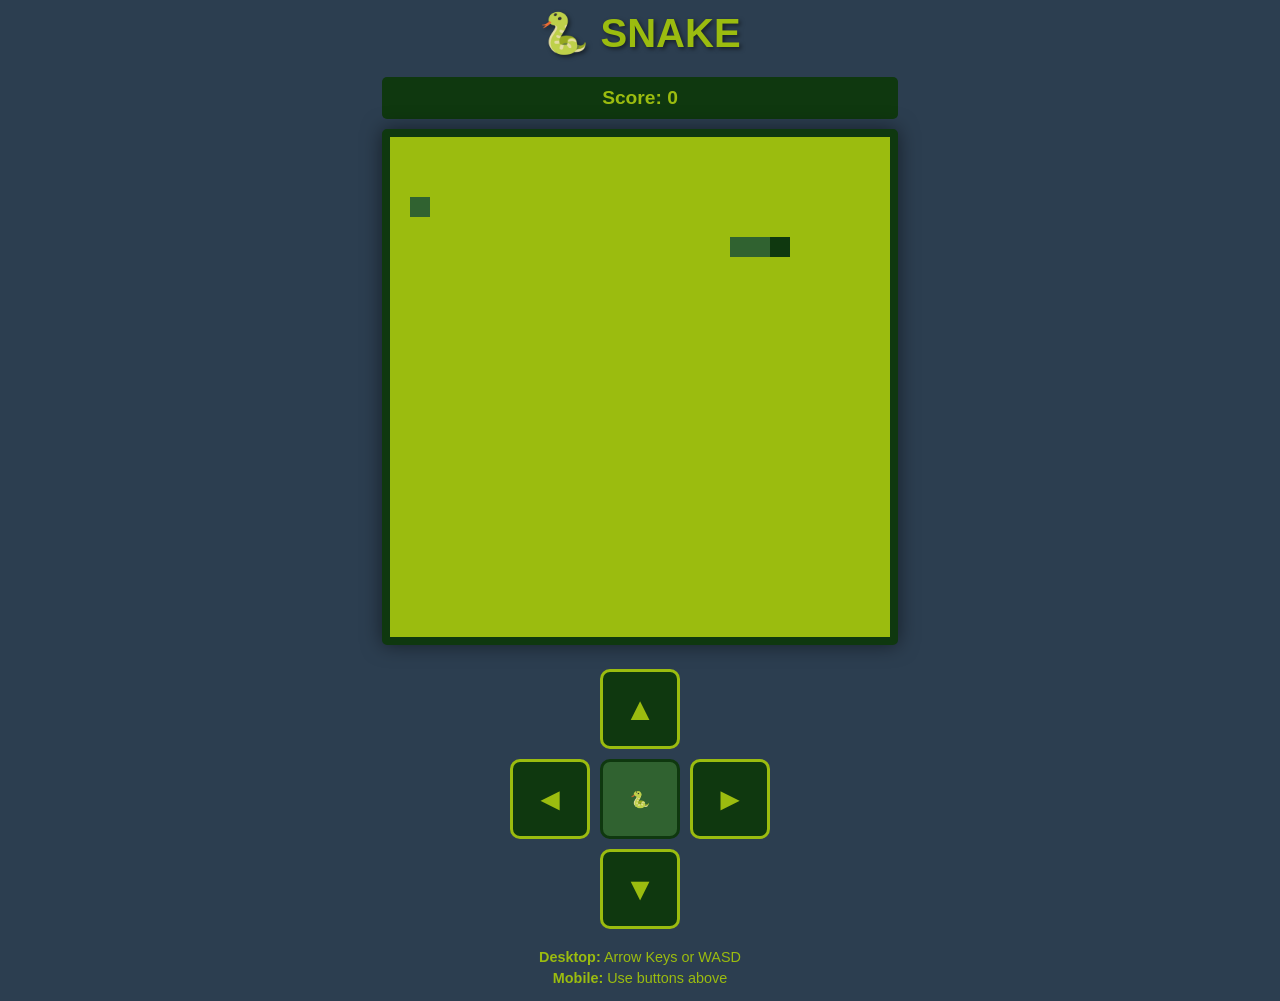
==== snake.html @ 939b48c6 "Uploaded na, SERRRRRRRRRRRR" ====
<!DOCTYPE html>
<html lang="en">
<head>
    <meta charset="UTF-8">
    <meta name="viewport" content="width=device-width, initial-scale=1.0">
    <title>Snake Game</title>
    <style>
        * {
            margin: 0;
            padding: 0;
            box-sizing: border-box;
        }

        body {
            display: flex;
            justify-content: center;
            align-items: center;
            min-height: 100vh;
            background-color: #2c3e50;
            font-family: 'Arial', sans-serif;
            padding: 10px;
        }

        .game-container {
            text-align: center;
            max-width: 100%;
        }

        h1 {
            color: #9bbc0f;
            margin-bottom: 20px;
            font-size: 2.5em;
            text-shadow: 2px 2px 4px rgba(0, 0, 0, 0.5);
        }

        .score-board {
            background-color: #0f380f;
            color: #9bbc0f;
            padding: 10px 20px;
            margin-bottom: 10px;
            border-radius: 5px;
            font-size: 1.2em;
            font-weight: bold;
        }

        canvas {
            background-color: #9bbc0f;
            border: 8px solid #0f380f;
            border-radius: 5px;
            box-shadow: 0 0 20px rgba(0, 0, 0, 0.5);
            max-width: 100%;
            height: auto;
        }

        .mobile-controls {
            margin-top: 20px;
            display: grid;
            grid-template-columns: repeat(3, 80px);
            grid-template-rows: repeat(3, 80px);
            gap: 10px;
            justify-content: center;
        }

        .control-btn {
            background-color: #0f380f;
            color: #9bbc0f;
            border: 3px solid #9bbc0f;
            border-radius: 10px;
            font-size: 2em;
            font-weight: bold;
            cursor: pointer;
            transition: all 0.1s;
            user-select: none;
            -webkit-tap-highlight-color: transparent;
            display: flex;
            align-items: center;
            justify-content: center;
        }

        .control-btn:active {
            background-color: #9bbc0f;
            color: #0f380f;
            transform: scale(0.95);
        }

        .control-btn.up {
            grid-column: 2;
            grid-row: 1;
        }

        .control-btn.left {
            grid-column: 1;
            grid-row: 2;
        }

        .control-btn.center {
            grid-column: 2;
            grid-row: 2;
            background-color: #306230;
            border-color: #0f380f;
            font-size: 1em;
            cursor: default;
        }

        .control-btn.right {
            grid-column: 3;
            grid-row: 2;
        }

        .control-btn.down {
            grid-column: 2;
            grid-row: 3;
        }

        .keyboard-controls {
            margin-top: 20px;
            color: #9bbc0f;
            font-size: 0.9em;
        }

        .keyboard-controls p {
            margin: 5px 0;
        }

        #gameOverScreen {
            position: absolute;
            display: none;
            flex-direction: column;
            justify-content: center;
            align-items: center;
            background-color: rgba(15, 56, 15, 0.9);
            color: #9bbc0f;
            border-radius: 10px;
            padding: 40px;
            top: 50%;
            left: 50%;
            transform: translate(-50%, -50%);
            z-index: 10;
        }

        #gameOverScreen.show {
            display: flex;
        }

        #gameOverScreen h2 {
            font-size: 3em;
            margin-bottom: 20px;
        }

        #gameOverScreen p {
            font-size: 1.5em;
            margin: 10px 0;
        }

        .restart-btn {
            background-color: #9bbc0f;
            color: #0f380f;
            border: none;
            padding: 15px 30px;
            font-size: 1.2em;
            font-weight: bold;
            border-radius: 5px;
            cursor: pointer;
            margin-top: 20px;
            transition: transform 0.2s;
        }

        .restart-btn:hover {
            transform: scale(1.1);
        }

        .restart-btn:active {
            transform: scale(0.95);
        }

        @media (max-width: 600px) {
            h1 {
                font-size: 2em;
            }

            canvas {
                width: 100%;
                height: auto;
            }

            .mobile-controls {
                grid-template-columns: repeat(3, 70px);
                grid-template-rows: repeat(3, 70px);
            }

            .control-btn {
                font-size: 1.5em;
            }

            .keyboard-controls {
                font-size: 0.8em;
            }

            #gameOverScreen {
                padding: 30px;
            }

            #gameOverScreen h2 {
                font-size: 2em;
            }

            #gameOverScreen p {
                font-size: 1.2em;
            }
        }
    </style>
</head>
<body>
    <div class="game-container">
        <h1>🐍 SNAKE</h1>
        <div class="score-board">
            Score: <span id="score">0</span>
        </div>
        <div style="position: relative;">
            <canvas id="gameCanvas" width="500" height="500"></canvas>
            <div id="gameOverScreen">
                <h2>GAME OVER!</h2>
                <p>Final Score: <span id="finalScore">0</span></p>
                <button class="restart-btn" onclick="restartGame()">PLAY AGAIN</button>
            </div>
        </div>
        
        <!-- Mobile Control Buttons -->
        <div class="mobile-controls">
            <button class="control-btn up" id="btnUp">▲</button>
            <button class="control-btn left" id="btnLeft">◄</button>
            <div class="control-btn center">🐍</div>
            <button class="control-btn right" id="btnRight">►</button>
            <button class="control-btn down" id="btnDown">▼</button>
        </div>

        <div class="keyboard-controls">
            <p><strong>Desktop:</strong> Arrow Keys or WASD</p>
            <p><strong>Mobile:</strong> Use buttons above</p>
        </div>
    </div>

    <script>
        const canvas = document.getElementById('gameCanvas');
        const ctx = canvas.getContext('2d');
        const scoreElement = document.getElementById('score');
        const finalScoreElement = document.getElementById('finalScore');
        const gameOverScreen = document.getElementById('gameOverScreen');

        const TILE_SIZE = 20;
        const GRID_WIDTH = 25;
        const GRID_HEIGHT = 25;
        const GAME_SPEED = 100;

        let snake = [];
        let food = {};
        let direction = 'RIGHT';
        let nextDirection = 'RIGHT';
        let running = false;
        let gameOver = false;
        let score = 0;
        let gameLoop = null;

        function init() {
            canvas.width = GRID_WIDTH * TILE_SIZE;
            canvas.height = GRID_HEIGHT * TILE_SIZE;
            setupMobileControls();
            startGame();
        }

        function setupMobileControls() {
            const btnUp = document.getElementById('btnUp');
            const btnDown = document.getElementById('btnDown');
            const btnLeft = document.getElementById('btnLeft');
            const btnRight = document.getElementById('btnRight');

            // Prevent default touch behavior
            [btnUp, btnDown, btnLeft, btnRight].forEach(btn => {
                btn.addEventListener('touchstart', (e) => e.preventDefault());
            });

            btnUp.addEventListener('click', () => {
                if (running && direction !== 'DOWN') nextDirection = 'UP';
            });

            btnDown.addEventListener('click', () => {
                if (running && direction !== 'UP') nextDirection = 'DOWN';
            });

            btnLeft.addEventListener('click', () => {
                if (running && direction !== 'RIGHT') nextDirection = 'LEFT';
            });

            btnRight.addEventListener('click', () => {
                if (running && direction !== 'LEFT') nextDirection = 'RIGHT';
            });

            // Touch support for better mobile experience
            btnUp.addEventListener('touchstart', (e) => {
                if (running && direction !== 'DOWN') nextDirection = 'UP';
            });

            btnDown.addEventListener('touchstart', (e) => {
                if (running && direction !== 'UP') nextDirection = 'DOWN';
            });

            btnLeft.addEventListener('touchstart', (e) => {
                if (running && direction !== 'RIGHT') nextDirection = 'LEFT';
            });

            btnRight.addEventListener('touchstart', (e) => {
                if (running && direction !== 'LEFT') nextDirection = 'RIGHT';
            });
        }

        function startGame() {
            snake = [
                { x: 5, y: 5 },
                { x: 4, y: 5 },
                { x: 3, y: 5 }
            ];
            
            direction = 'RIGHT';
            nextDirection = 'RIGHT';
            score = 0;
            gameOver = false;
            running = true;
            
            updateScore();
            gameOverScreen.classList.remove('show');
            spawnFood();
            
            if (gameLoop) clearInterval(gameLoop);
            gameLoop = setInterval(update, GAME_SPEED);
        }

        function spawnFood() {
            let validPosition = false;
            while (!validPosition) {
                food = {
                    x: Math.floor(Math.random() * GRID_WIDTH),
                    y: Math.floor(Math.random() * GRID_HEIGHT)
                };
                validPosition = !snake.some(segment => 
                    segment.x === food.x && segment.y === food.y
                );
            }
        }

        function update() {
            if (!running) return;

            direction = nextDirection;
            const head = { ...snake[0] };

            switch (direction) {
                case 'UP': head.y--; break;
                case 'DOWN': head.y++; break;
                case 'LEFT': head.x--; break;
                case 'RIGHT': head.x++; break;
            }

            // Check wall collision
            if (head.x < 0 || head.x >= GRID_WIDTH || 
                head.y < 0 || head.y >= GRID_HEIGHT) {
                endGame();
                return;
            }

            // Check self collision
            if (snake.some(segment => segment.x === head.x && segment.y === head.y)) {
                endGame();
                return;
            }

            snake.unshift(head);

            // Check if food is eaten
            if (head.x === food.x && head.y === food.y) {
                score += 10;
                updateScore();
                spawnFood();
            } else {
                snake.pop();
            }

            draw();
        }

        function draw() {
            // Clear canvas
            ctx.fillStyle = '#9bbc0f';
            ctx.fillRect(0, 0, canvas.width, canvas.height);

            // Draw food
            ctx.fillStyle = '#306230';
            ctx.fillRect(
                food.x * TILE_SIZE,
                food.y * TILE_SIZE,
                TILE_SIZE,
                TILE_SIZE
            );

            // Draw snake
            snake.forEach((segment, index) => {
                ctx.fillStyle = index === 0 ? '#0f380f' : '#306230';
                ctx.fillRect(
                    segment.x * TILE_SIZE,
                    segment.y * TILE_SIZE,
                    TILE_SIZE,
                    TILE_SIZE
                );
            });
        }

        function endGame() {
            running = false;
            gameOver = true;
            clearInterval(gameLoop);
            finalScoreElement.textContent = score;
            gameOverScreen.classList.add('show');
        }

        function updateScore() {
            scoreElement.textContent = score;
        }

        function restartGame() {
            startGame();
        }

        // Keyboard controls
        document.addEventListener('keydown', (e) => {
            if (gameOver && e.code === 'Space') {
                restartGame();
                return;
            }

            if (!running) return;

            switch (e.key) {
                case 'ArrowUp':
                case 'w':
                case 'W':
                    if (direction !== 'DOWN') nextDirection = 'UP';
                    e.preventDefault();
                    break;
                case 'ArrowDown':
                case 's':
                case 'S':
                    if (direction !== 'UP') nextDirection = 'DOWN';
                    e.preventDefault();
                    break;
                case 'ArrowLeft':
                case 'a':
                case 'A':
                    if (direction !== 'RIGHT') nextDirection = 'LEFT';
                    e.preventDefault();
                    break;
                case 'ArrowRight':
                case 'd':
                case 'D':
                    if (direction !== 'LEFT') nextDirection = 'RIGHT';
                    e.preventDefault();
                    break;
            }
        });

        // Start the game when page loads
        init();
    </script>
</body>
</html>
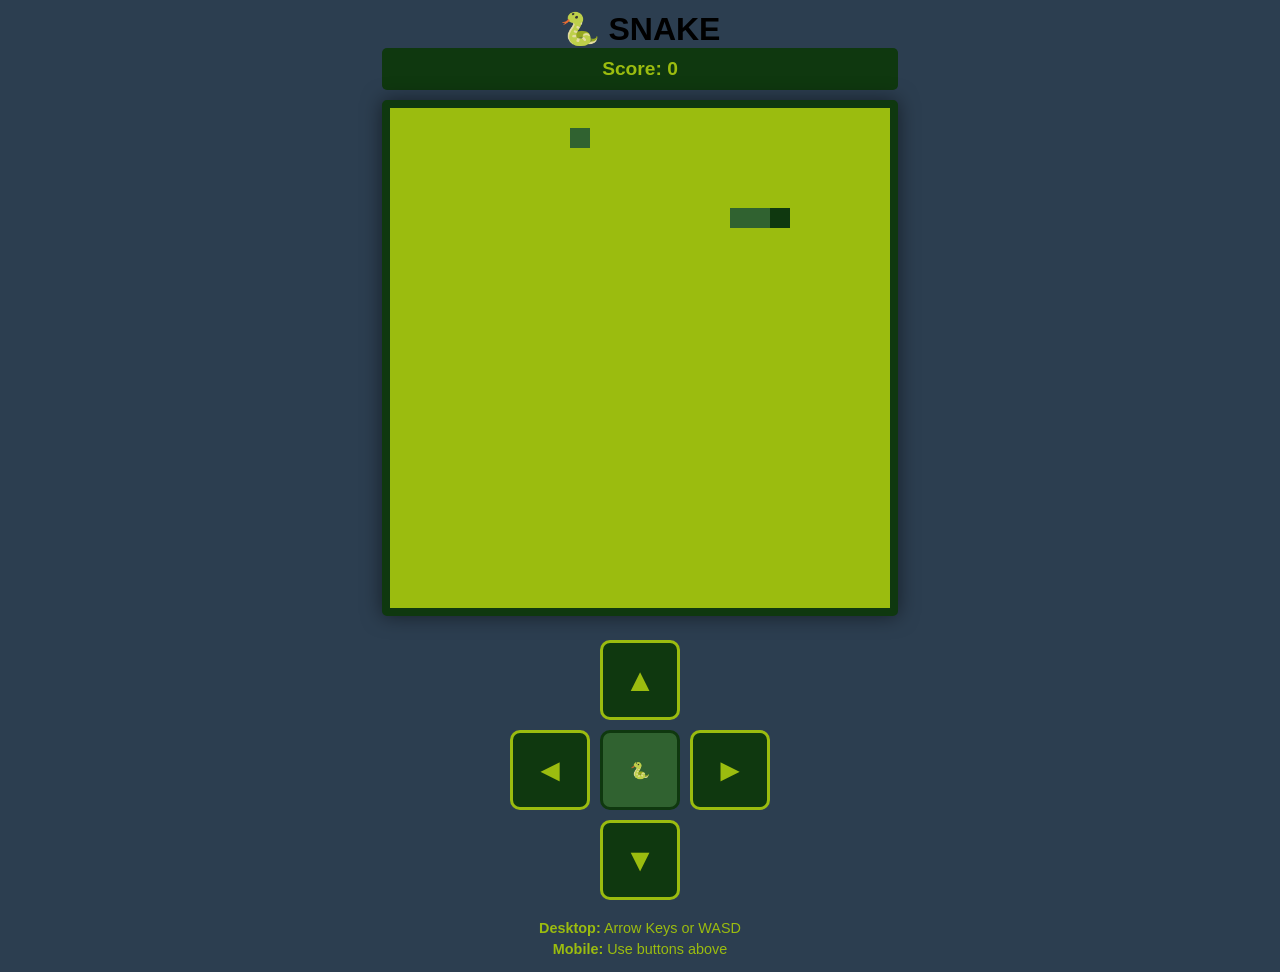
==== commit 463d13ae: "H" ====
--- a/snake.html
+++ b/snake.html
@@ -26,12 +26,6 @@
             max-width: 100%;
         }
 
-        h1 {
-            color: #9bbc0f;
-            margin-bottom: 20px;
-            font-size: 2.5em;
-            text-shadow: 2px 2px 4px rgba(0, 0, 0, 0.5);
-        }
 
         .score-board {
             background-color: #0f380f;
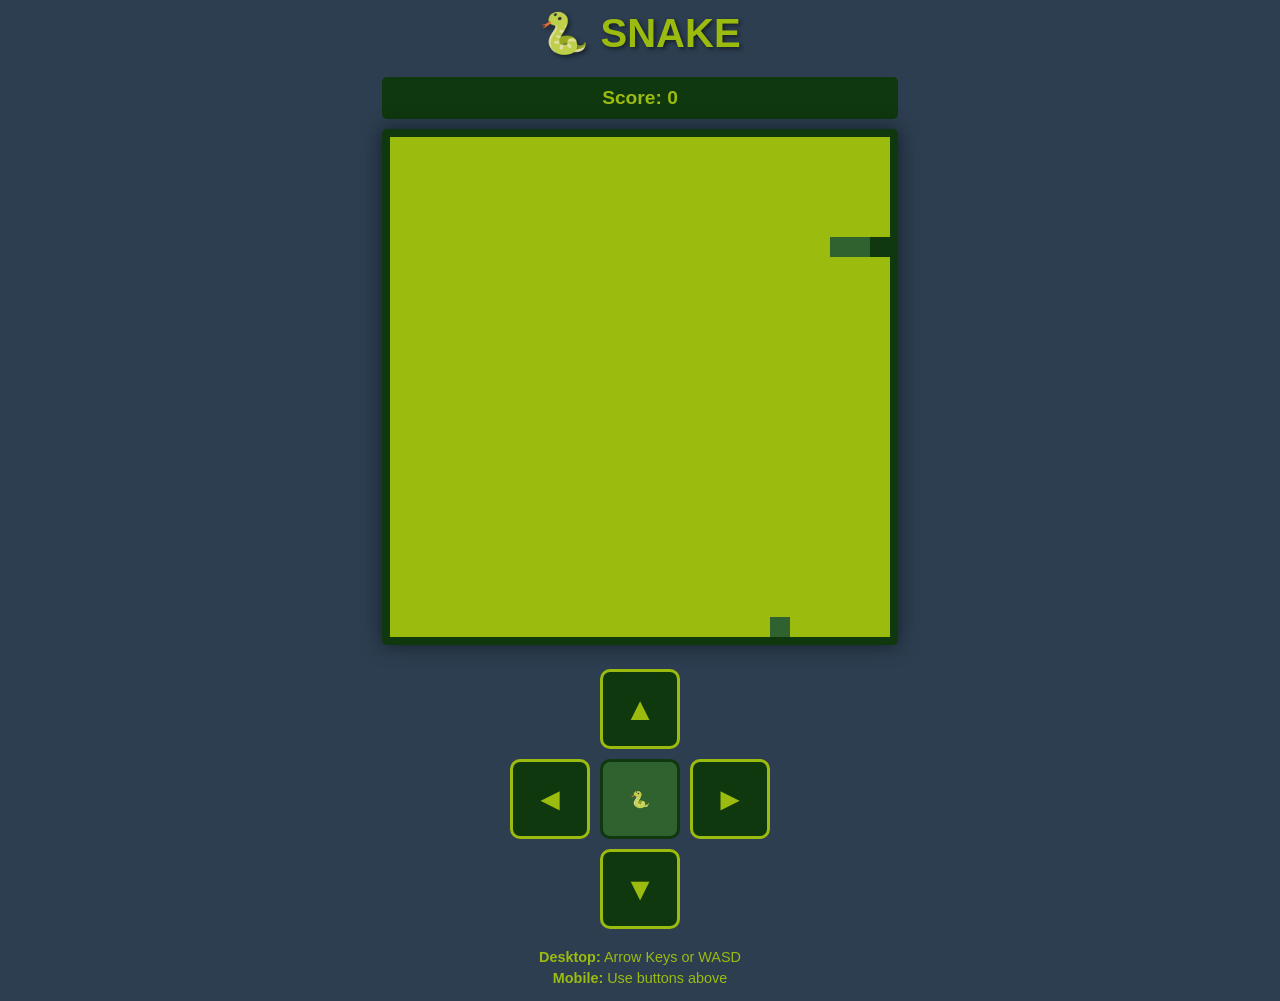
==== commit 41d552bf: "Hehe" ====
--- a/snake.html
+++ b/snake.html
@@ -26,6 +26,12 @@
             max-width: 100%;
         }
 
+        h1 {
+            color: #9bbc0f;
+            margin-bottom: 20px;
+            font-size: 2.5em;
+            text-shadow: 2px 2px 4px rgba(0, 0, 0, 0.5);
+        }
 
         .score-board {
             background-color: #0f380f;
